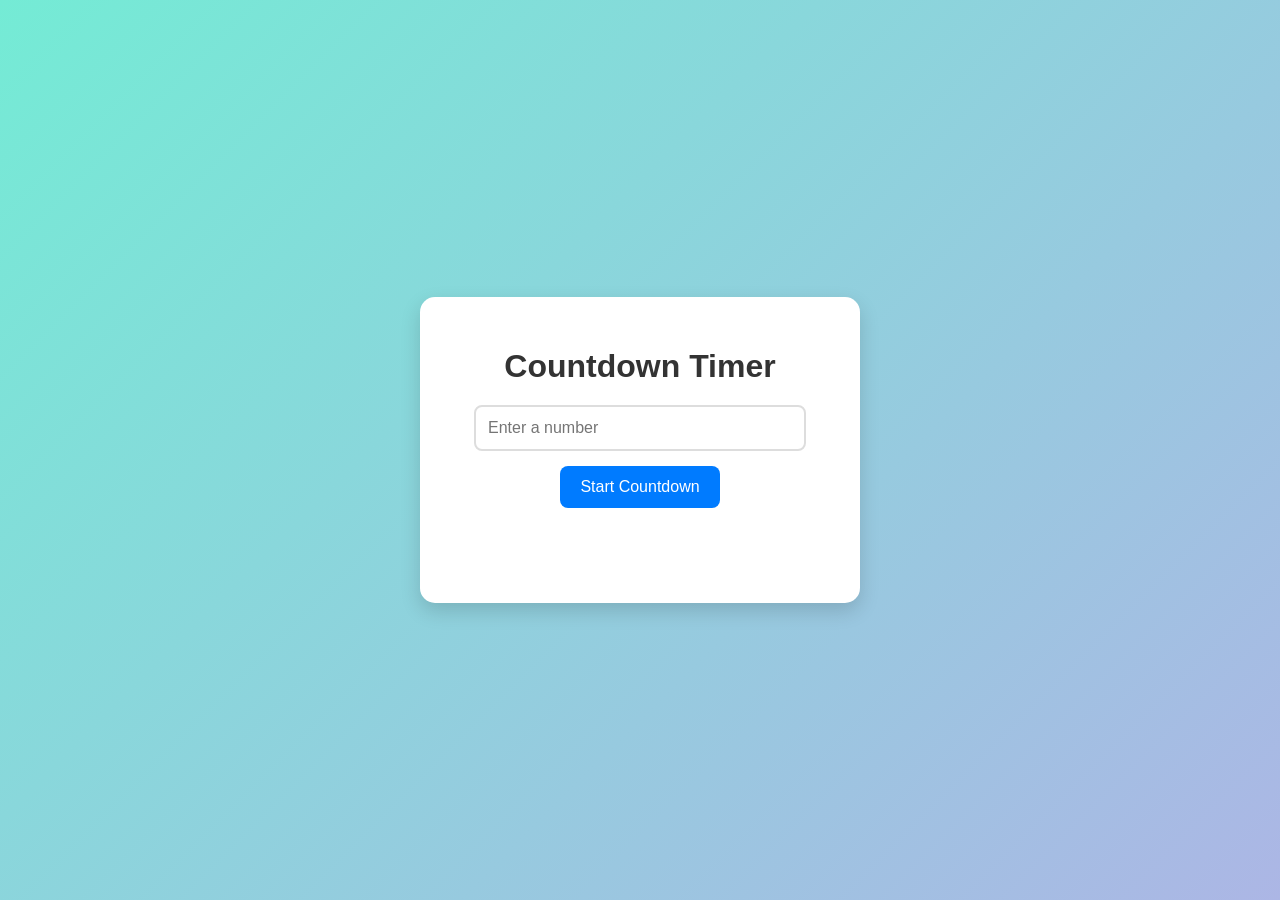
==== end sem practical semester2/index.html @ 6420dd69 "comment" ====
<!DOCTYPE html>
<html lang="en">
<head>
    <meta charset="UTF-8">
    <meta name="viewport" content="width=device-width, initial-scale=1.0">
    <title>Countdown Timer</title>
    <link rel="stylesheet" href="style.css">
</head>
<body>

    <div class="container">
        <h1>Countdown Timer</h1>

        <input type="number" id="num" placeholder="Enter a number">
        <button onclick="startCountdown()">Start Countdown</button>

        <div id="output"></div>
    </div>

    <script src="script.js"></script>
</body>
</html>
---- end sem practical semester2/style.css ----
body {
    font-family: 'Segoe UI', Tahoma, Geneva, Verdana, sans-serif;
    background: linear-gradient(135deg, #74ebd5, #ACB6E5);
    margin: 0;
    height: 100vh;
    display: flex;
    justify-content: center;
    align-items: center;
}

.container {
    background: #ffffff;
    padding: 30px;
    width: 380px;
    border-radius: 15px;
    box-shadow: 0 8px 20px rgba(0, 0, 0, 0.15);
    text-align: center;
}

h1 {
    color: #333;
    margin-bottom: 20px;
}

input {
    width: 80%;
    padding: 12px;
    border: 2px solid #ddd;
    border-radius: 8px;
    outline: none;
    font-size: 16px;
    transition: 0.3s;
}

input:focus {
    border-color: #007bff;
}

button {
    margin-top: 15px;
    padding: 12px 20px;
    border: none;
    border-radius: 8px;
    background: #007bff;
    color: white;
    font-size: 16px;
    cursor: pointer;
    transition: 0.3s;
}

button:hover {
    background: #0056b3;
    transform: translateY(-2px);
}

#output {
    margin-top: 25px;
    font-size: 32px;
    font-weight: bold;
    color: #28a745;
    min-height: 40px;
}
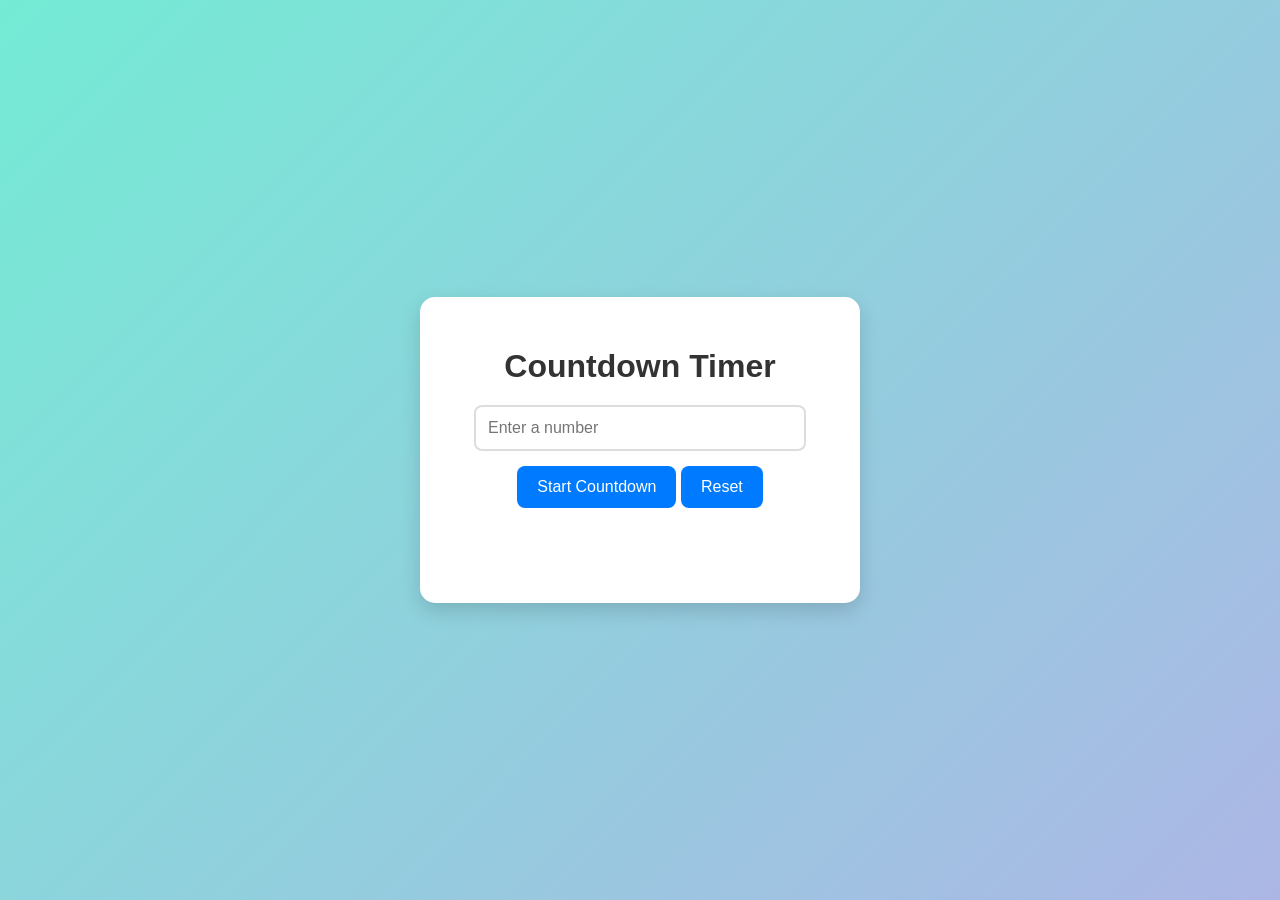
==== commit bdd61e26: "comment" ====
--- a/end sem practical semester2/index.html
+++ b/end sem practical semester2/index.html
@@ -12,7 +12,9 @@
         <h1>Countdown Timer</h1>
 
         <input type="number" id="num" placeholder="Enter a number">
+
         <button onclick="startCountdown()">Start Countdown</button>
+        <button onclick="resetCountdown()">Reset</button>
 
         <div id="output"></div>
     </div>
